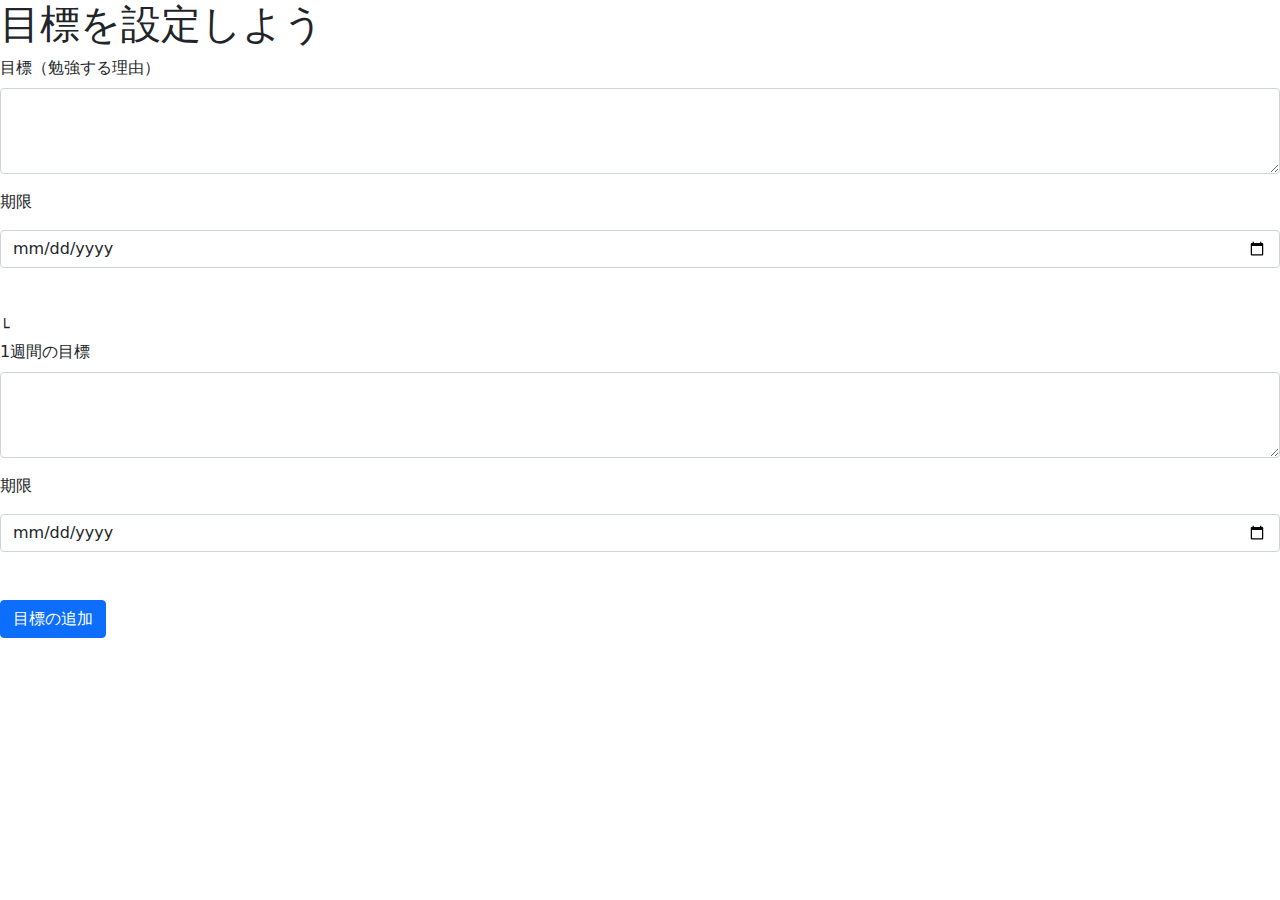
==== front/html/goals.html @ cc950f42 "宿題" ====
<!DOCTYPE html>
<html>

<head>
    <!--タイトル-->
    <title></title>
    <meta name="description" content="目標管理ページ">
    <meta charset="utf-8">

    <!--Bootstrap-->
    <link href="../stylesheet/bootstrap/css/bootstrap.min.css" rel="stylesheet">

</head>
<!--以下body文-->

<body>
    <header>
    </header>

    <main>
        <h1>目標を設定しよう</h1>
        <form action="">
            <div class="mb-3">
                <label for="goal1" class="form-label">目標（勉強する理由）</label>
                <textarea class="form-control" id="exampleFormControlTextarea1" rows="3"></textarea>
            </div>

            <p>期限</p>
            <input class="form-control" type="date" id="birthday" name="birthday"
                pattern="([0-2][0-9]{3})\-([0-1][0-9])\-([0-3][0-9]) (0[0-9]|1[0-9]|2[0-3])">

            <br><br>
            └
            <div class="mb-3">
                <label for="goal1" class="form-label">1週間の目標</label>
                <textarea class="form-control" id="exampleFormControlTextarea1" rows="3"></textarea>
            </div>

            <p>期限</p>
            <input class="form-control" type="date" id="birthday" name="birthday"
                pattern="([0-2][0-9]{3})\-([0-1][0-9])\-([0-3][0-9]) (0[0-9]|1[0-9]|2[0-3])">

            <br><br>
            <button type="button" class="btn btn-primary">目標の追加</button>

        </form>

    </main>

    <!--フッター -->
    <footer>

    </footer>
</body>

</html>
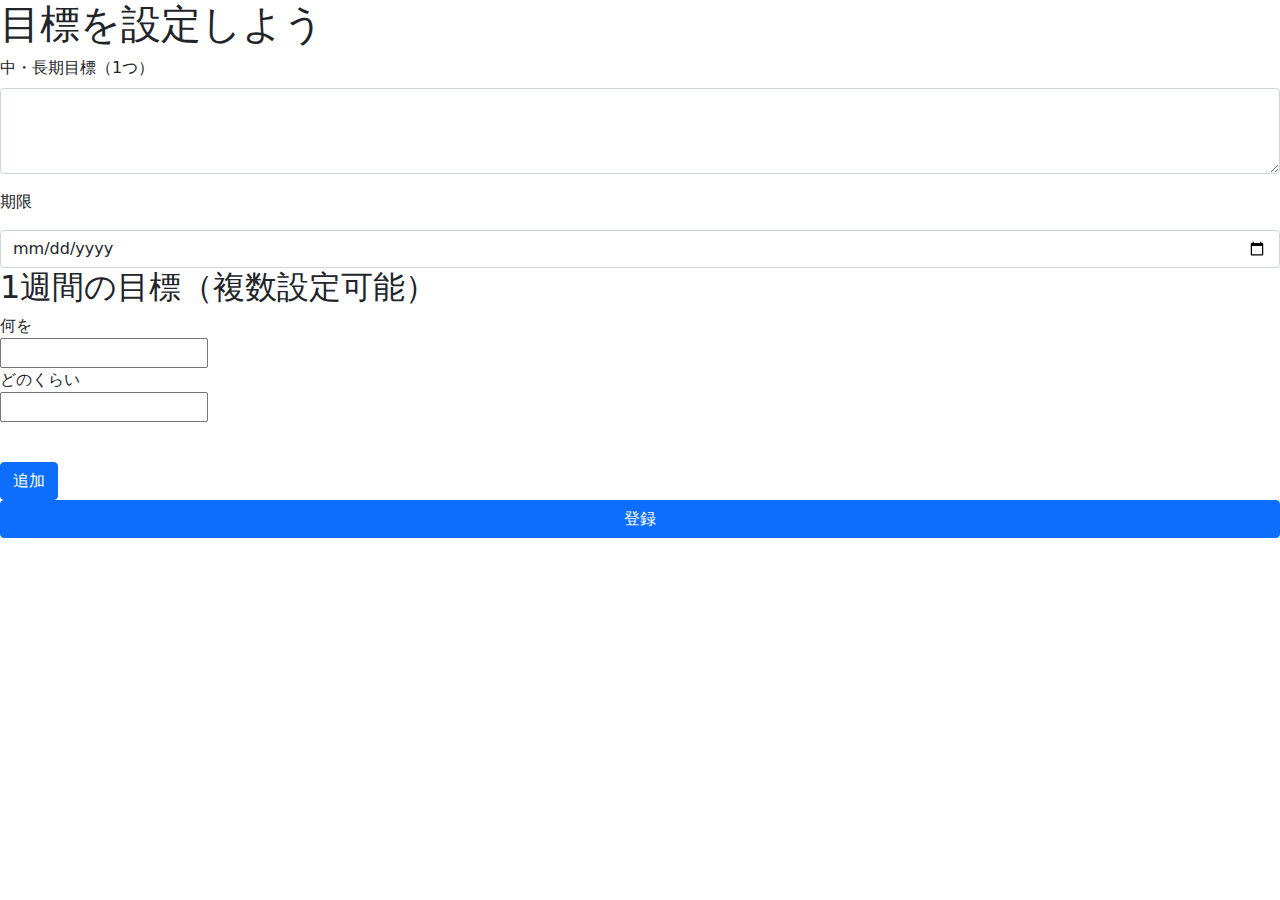
==== commit c1eb410b: "宿題" ====
--- a/front/html/goals.html
+++ b/front/html/goals.html
@@ -9,6 +9,7 @@
 
     <!--Bootstrap-->
     <link href="../stylesheet/bootstrap/css/bootstrap.min.css" rel="stylesheet">
+    <link rel="stylesheet" href="https://cdn.simplecss.org/simple-v1.css">
 
 </head>
 <!--以下body文-->
@@ -18,10 +19,10 @@
     </header>
 
     <main>
-        <h1>目標を設定しよう</h1>
+        <h1>目標を設定しよう </h1>
         <form action="">
-            <div class="mb-3">
-                <label for="goal1" class="form-label">目標（勉強する理由）</label>
+            <div class="mb-3" id="goal">
+                <label for="goal1" class="form-label">中・長期目標（1つ）</label>
                 <textarea class="form-control" id="exampleFormControlTextarea1" rows="3"></textarea>
             </div>
 
@@ -29,27 +30,33 @@
             <input class="form-control" type="date" id="birthday" name="birthday"
                 pattern="([0-2][0-9]{3})\-([0-1][0-9])\-([0-3][0-9]) (0[0-9]|1[0-9]|2[0-3])">
 
-            <br><br>
-            └
-            <div class="mb-3">
-                <label for="goal1" class="form-label">1週間の目標</label>
-                <textarea class="form-control" id="exampleFormControlTextarea1" rows="3"></textarea>
+            <h2>1週間の目標（複数設定可能）</h2>
+            <div class="mb-3" id="week">
+            
+            <label for="what1">何を</label><br>
+            <input type="text1" id="what1" name="what1">
+
+            <br>    
+            <label for="how1">どのくらい </label><br>
+            <input type="text1" id="how1" name="how1">
+
+            <br>
+            <!--期限は現在の日付+7日までとする。-->
             </div>
+            <br>
+            <button type="button" class="btn btn-primary" id="addGolas">追加</button>
 
-            <p>期限</p>
-            <input class="form-control" type="date" id="birthday" name="birthday"
-                pattern="([0-2][0-9]{3})\-([0-1][0-9])\-([0-3][0-9]) (0[0-9]|1[0-9]|2[0-3])">
+            <script src="../js/addGoals.js"></script>
 
-            <br><br>
-            <button type="button" class="btn btn-primary">目標の追加</button>
-
+            <div class="d-grid gap-2">
+                <button class="btn btn-primary" type="submit">登録</button>
+            </div>
         </form>
 
+        
     </main>
-
     <!--フッター -->
     <footer>
-
     </footer>
 </body>
 
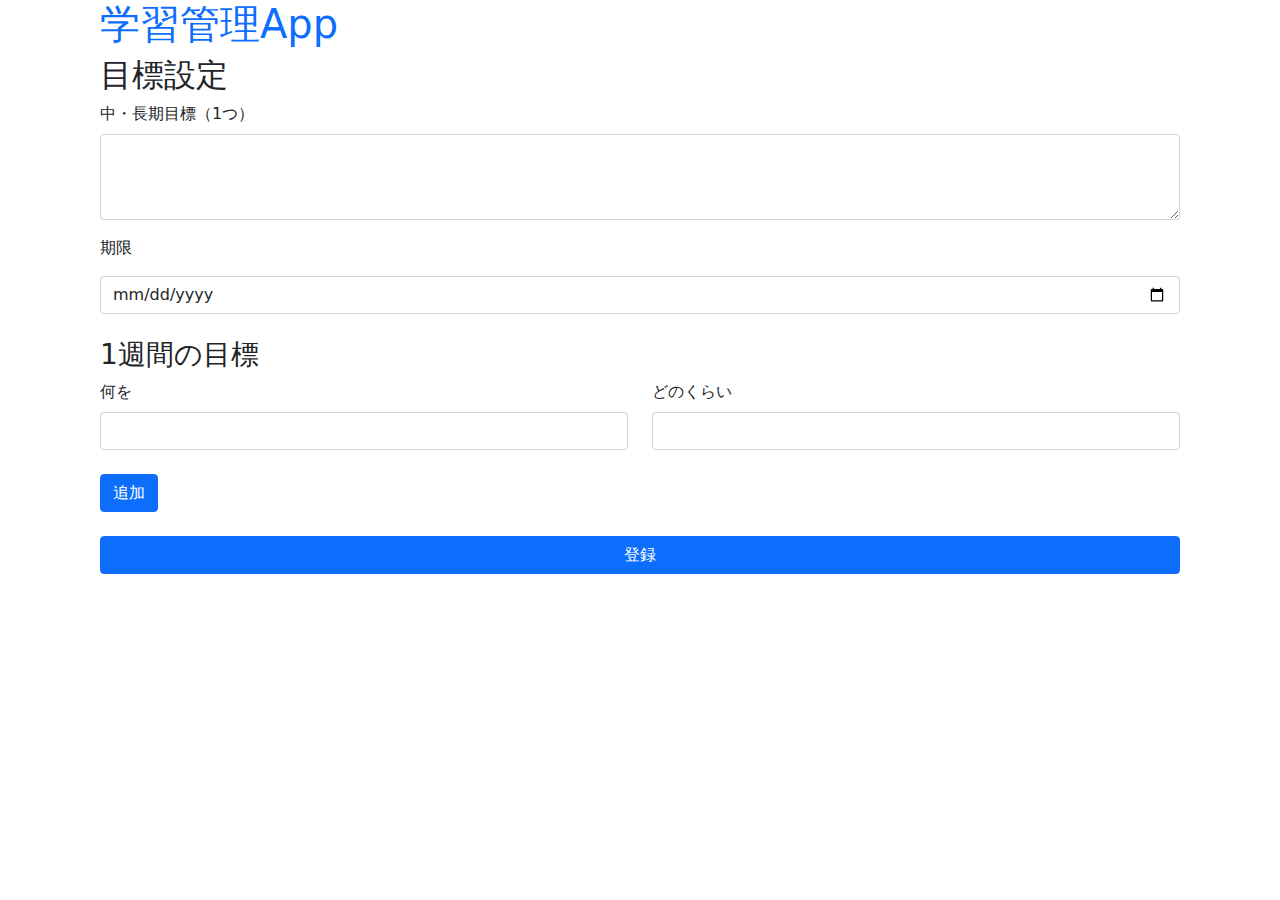
==== commit 3467c31e: "修正" ====
--- a/front/html/goals.html
+++ b/front/html/goals.html
@@ -3,57 +3,64 @@
 
 <head>
     <!--タイトル-->
-    <title></title>
+    <title>目標管理ページ</title>
     <meta name="description" content="目標管理ページ">
     <meta charset="utf-8">
 
     <!--Bootstrap-->
     <link href="../stylesheet/bootstrap/css/bootstrap.min.css" rel="stylesheet">
-    <link rel="stylesheet" href="https://cdn.simplecss.org/simple-v1.css">
+    <link rel="stylesheet" href="../stylesheet/style/css/index.css">
 
 </head>
 <!--以下body文-->
 
 <body>
     <header>
+        <h1>
+            <a href="index.html" class="logo">学習管理App</a>
+        </h1>
     </header>
 
     <main>
-        <h1>目標を設定しよう </h1>
-        <form action="">
-            <div class="mb-3" id="goal">
-                <label for="goal1" class="form-label">中・長期目標（1つ）</label>
-                <textarea class="form-control" id="exampleFormControlTextarea1" rows="3"></textarea>
-            </div>
+        <div id= "goals" class="main-visual">
+            <form action="">
+                <h2>目標設定</h2>
+                <div class="mb-3" id="goal">
+                    <label for="goal1" class="form-label">中・長期目標（1つ）</label>
+                    <textarea class="form-control" id="exampleFormControlTextarea1" rows="3"></textarea>
+                </div>
 
-            <p>期限</p>
-            <input class="form-control" type="date" id="birthday" name="birthday"
-                pattern="([0-2][0-9]{3})\-([0-1][0-9])\-([0-3][0-9]) (0[0-9]|1[0-9]|2[0-3])">
+                <p>期限</p>
+                <input class="form-control" type="date" id="birthday" name="birthday"
+                    pattern="([0-2][0-9]{3})\-([0-1][0-9])\-([0-3][0-9]) (0[0-9]|1[0-9]|2[0-3])">
+                <br>
 
-            <h2>1週間の目標（複数設定可能）</h2>
-            <div class="mb-3" id="week">
-            
-            <label for="what1">何を</label><br>
-            <input type="text1" id="what1" name="what1">
+                <h3>1週間の目標</h3>
+                <div id = week1 class="row">
+                    <div class="col-sm">
+                        <label class="form-label" for="layoutExam2-name">何を</label>
+                        <input type="text" class="form-control" id="layoutExam2-name" name="name">
+                    </div>
+                    <div class="col-sm">
+                        <label class="form-label" for="layoutExam2-address">どのくらい</label>
+                        <input type="text" class="form-control" id="layoutExam2-address" name="address">
+                    </div>
+                </div>
+            </form>
+        </div>
+        <br>
+        <button type="button" class="btn btn-primary" id="addGolas">追加</button>
 
-            <br>    
-            <label for="how1">どのくらい </label><br>
-            <input type="text1" id="how1" name="how1">
+        <script src="../js/addGoals.js"></script>
+        <br>
+        <br>
+        <div class="d-grid gap-2">
+            <button class="btn btn-primary" type="submit">登録</button>
+        </div>
+        </form>
+        </div>
 
-            <br>
-            <!--期限は現在の日付+7日までとする。-->
-            </div>
-            <br>
-            <button type="button" class="btn btn-primary" id="addGolas">追加</button>
 
-            <script src="../js/addGoals.js"></script>
-
-            <div class="d-grid gap-2">
-                <button class="btn btn-primary" type="submit">登録</button>
-            </div>
-        </form>
-
-        
     </main>
     <!--フッター -->
     <footer>
--- a/front/stylesheet/style/css/index.css
+++ b/front/stylesheet/style/css/index.css
@@ -0,0 +1,57 @@
+* {
+    margin: 0;
+    padding: 0;
+}
+
+/*================
+ PC用のスタイル 
+=================*/
+/* 横幅設定 */
+body {
+    max-width: 1080px;
+    min-width: 960px;
+    margin: 0 auto 0 auto;
+}
+
+/* ヘッダー */
+header {
+    display: flex;
+}
+
+#pc-nav {
+    display: flex;
+    text-align: right;
+}
+
+a {
+    text-decoration: none;
+}
+
+.sidebar {
+    width: 20%;
+  }
+
+.header-icon {
+    width: 30%;
+    height: 30%;
+}
+
+.login-icon {
+    width: 30%;
+    height: 30%;
+}
+
+.goals-box {
+    border: 3px solid #003059;
+    padding: 25px;
+}
+
+.gragh-box {
+    border: 3px solid #003059;
+    padding: 25px;
+}
+
+.record-box{
+    border: 3px solid #003059;
+    padding: 25px;
+}
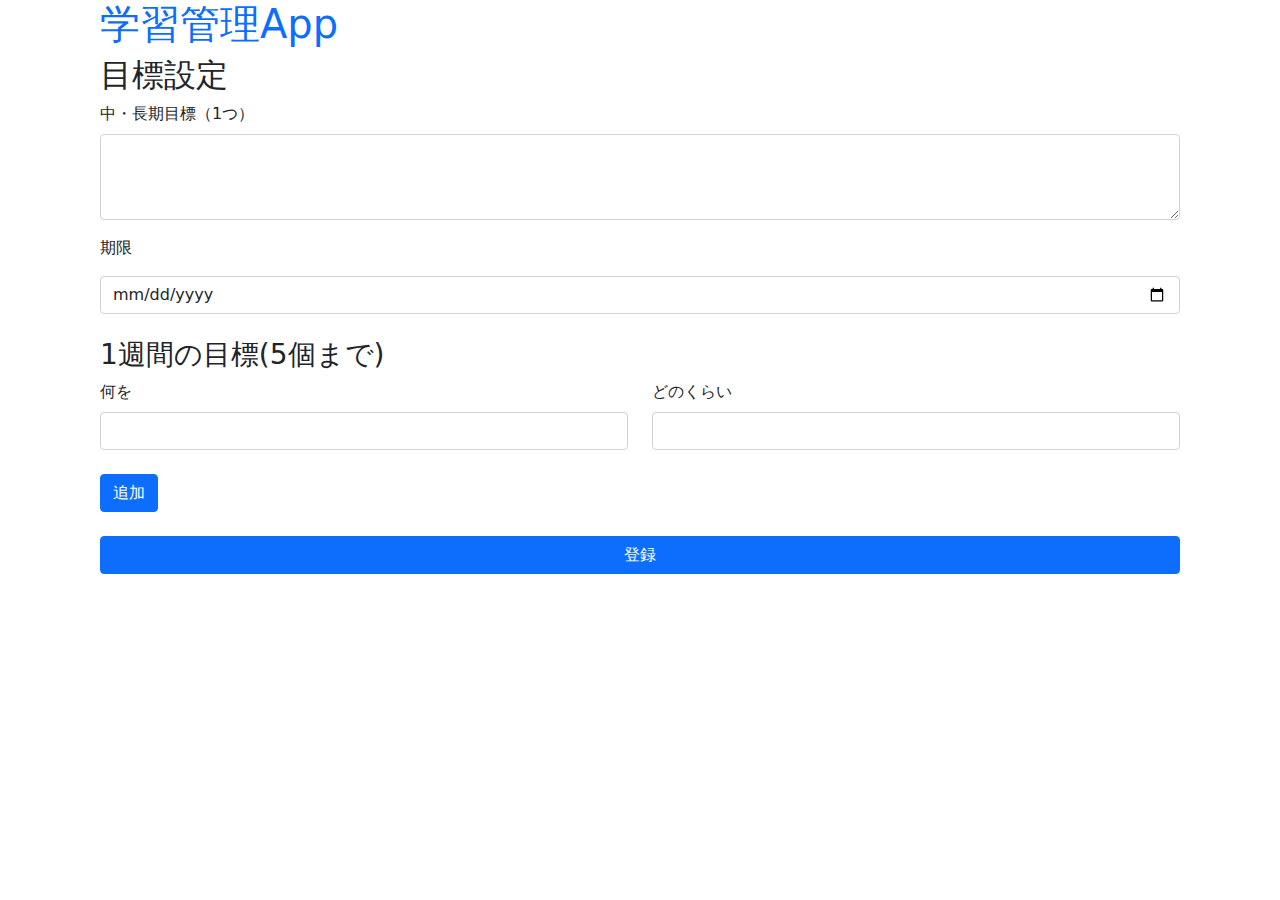
==== commit ead55337: "GASAPI" ====
--- a/front/html/goals.html
+++ b/front/html/goals.html
@@ -22,28 +22,28 @@
     </header>
 
     <main>
-        <div id= "goals" class="main-visual">
+        <div id="goals" class="main-visual">
             <form action="">
                 <h2>目標設定</h2>
                 <div class="mb-3" id="goal">
                     <label for="goal1" class="form-label">中・長期目標（1つ）</label>
-                    <textarea class="form-control" id="exampleFormControlTextarea1" rows="3"></textarea>
+                    <textarea class="form-control" id="longTermGoal" rows="3"></textarea>
                 </div>
 
                 <p>期限</p>
-                <input class="form-control" type="date" id="birthday" name="birthday"
+                <input class="form-control" type="date" id="deadline" name="deadline"
                     pattern="([0-2][0-9]{3})\-([0-1][0-9])\-([0-3][0-9]) (0[0-9]|1[0-9]|2[0-3])">
                 <br>
 
-                <h3>1週間の目標</h3>
-                <div id = week1 class="row">
+                <h3>1週間の目標(5個まで)</h3>
+                <div id=week1 class="row">
                     <div class="col-sm">
                         <label class="form-label" for="layoutExam2-name">何を</label>
-                        <input type="text" class="form-control" id="layoutExam2-name" name="name">
+                        <input type="text" class="form-control" id="what1" name="what1">
                     </div>
                     <div class="col-sm">
                         <label class="form-label" for="layoutExam2-address">どのくらい</label>
-                        <input type="text" class="form-control" id="layoutExam2-address" name="address">
+                        <input type="text" class="form-control" id="how1" name="how1">
                     </div>
                 </div>
             </form>
@@ -51,16 +51,16 @@
         <br>
         <button type="button" class="btn btn-primary" id="addGolas">追加</button>
 
-        <script src="../js/addGoals.js"></script>
+
         <br>
         <br>
         <div class="d-grid gap-2">
-            <button class="btn btn-primary" type="submit">登録</button>
+            <button class="btn btn-primary" id="submitGoals" type="submit">登録</button>
         </div>
         </form>
         </div>
 
-
+        <script src="../js/addGoals.js"></script>
     </main>
     <!--フッター -->
     <footer>
--- a/front/stylesheet/style/css/index.css
+++ b/front/stylesheet/style/css/index.css
@@ -29,7 +29,7 @@
 
 .sidebar {
     width: 20%;
-  }
+}
 
 .header-icon {
     width: 30%;
